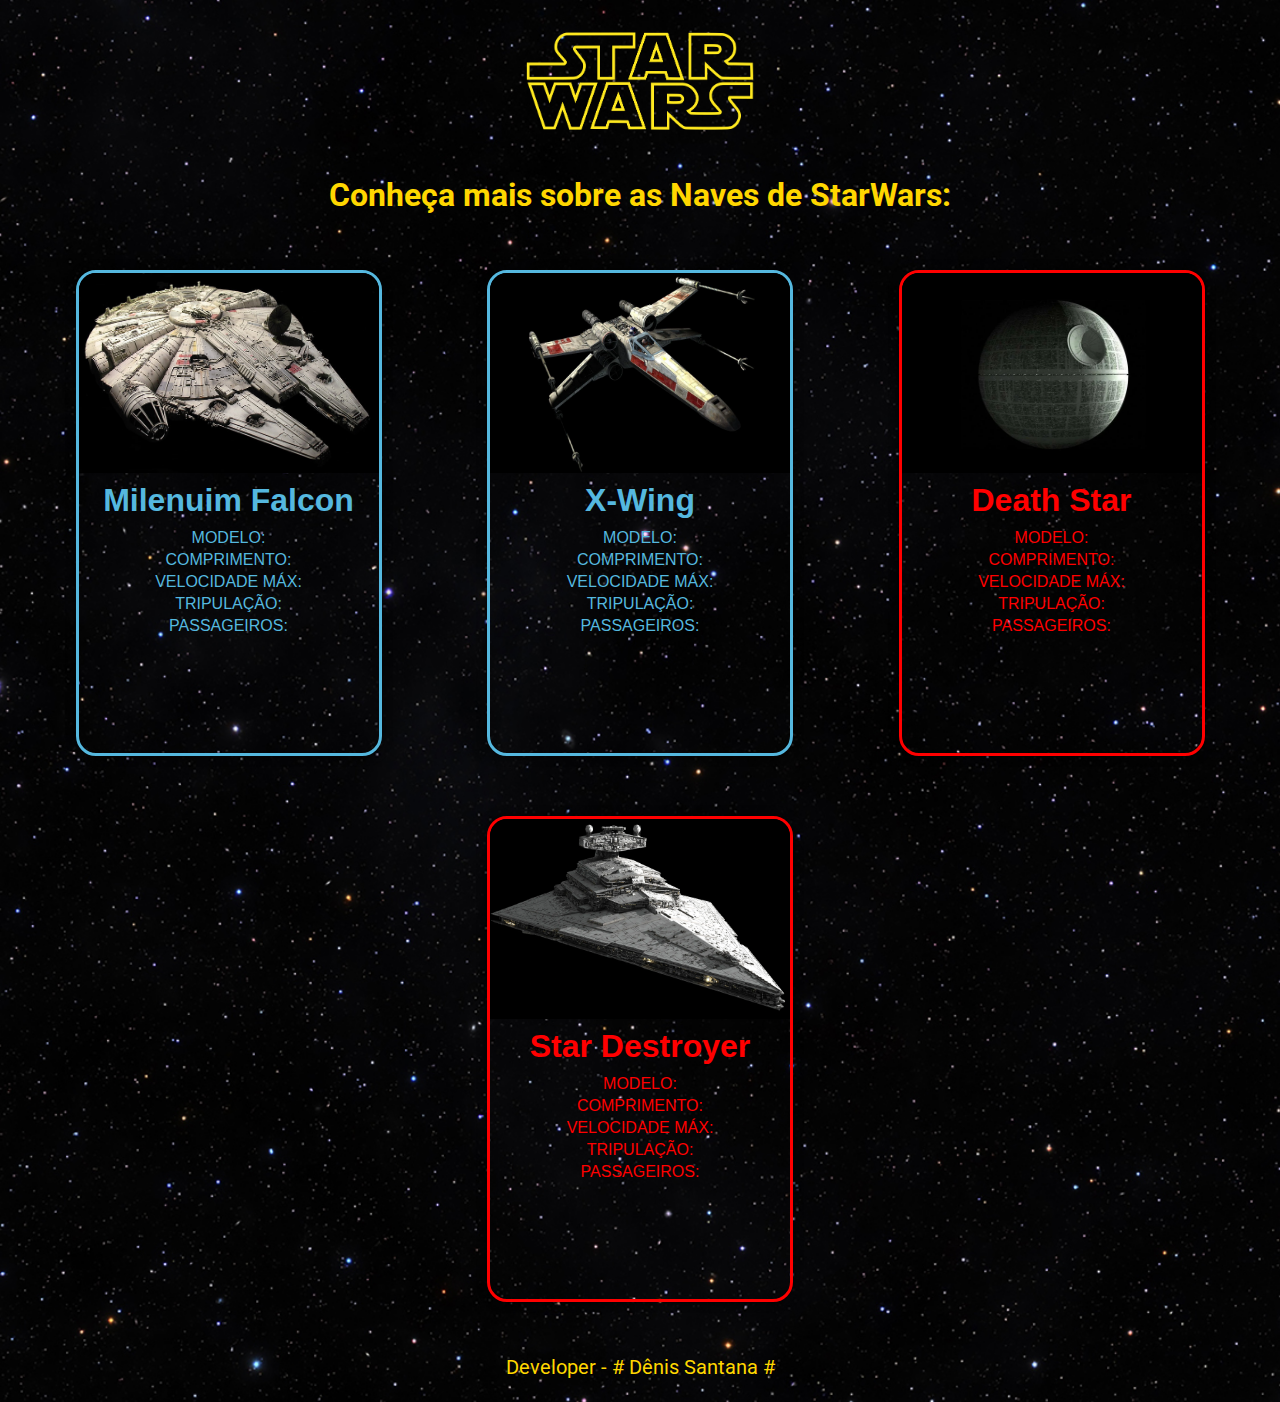
==== index.html @ f97c29de "atualizacao index.html" ====
<!DOCTYPE html>
<html lang="pt-br">

<head>
    <meta charset="UTF-8">
    <meta http-equiv="X-UA-Compatible" content="IE=edge">
    <meta name="viewport" content="width=device-width, initial-scale=1.0">
    <link rel="stylesheet" href="./style2.css" />
    <link rel="preconnect" href="https://fonts.googleapis.com">
    <link rel="preconnect" href="https://fonts.gstatic.com" crossorigin>
    <link href="https://fonts.googleapis.com/css2?family=Roboto:wght@100;400;700&display=swap" rel="stylesheet">
    <title>Spaceships</title>
</head>
<body>
    <header>
        <div class="navbanner">
            <div class="navlogo">
                <img src="./img/logoYelow.png" alt="sith">
            </div>
            <h1>Conheça mais sobre as Naves de StarWars:</h1>
        </div>
        
    </header>
    <main>
        <div class="container">
            <!-- Card 1 -->
            <div class="card card-1">
                <!-- card-header -->
                <div class="card-header">
                    <img src="./img/milenium3.jpg" class="card-img" />
                </div>
                <div class="card-body">
                    <h2 class="card-titulo">Milenuim Falcon</h2>
                    <p>MODELO:</p>
                    <p id="modelo"></p>
                    <p>COMPRIMENTO:</p>
                    <p id="comprimento"></p>
                    <p>VELOCIDADE MÁX:</p>
                    <p id="velocidade"></p>
                    <p>TRIPULAÇÃO:</p>
                    <p id="tripulacao"></p>
                    <p>PASSAGEIROS:</p>
                    <p id="passageiros"></p>
                </div>
            </div>
            <div class="card card-1">
                <div class="card-header">
                    <img src="./img/xwing1.webp" class="card-img" />
                </div>
                <div class="card-body">
                    <h2 class="card-titulo">X-Wing</h2>
                    <p>MODELO:</p>
                    <p id="modelo12"></p>
                    <p>COMPRIMENTO:</p>
                    <p id="comprimento12"></p>
                    <p>VELOCIDADE MÁX:</p>
                    <p id="velocidade12"></p>
                    <p>TRIPULAÇÃO:</p>
                    <p id="tripulacao12"></p>
                    <p>PASSAGEIROS:</p>
                    <p id="passageiros12"></p>
                </div>
            </div>
            <div class="card card-2">
                <div class="card-header">
                    <img src="./img/deathstar1.webp" class="card-img" />
                </div>
                <div class="card-body">
                    <h2 class="card-titulo">Death Star</h2>
                    <p>MODELO:</p>
                    <p id="modelo9"></p>
                    <p>COMPRIMENTO:</p>
                    <p id="comprimento9"></p>
                    <p>VELOCIDADE MÁX:</p>
                    <p id="velocidade9"></p>
                    <p>TRIPULAÇÃO:</p>
                    <p id="tripulacao9"></p>
                    <p>PASSAGEIROS:</p>
                    <p id="passageiros9"></p>
                </div>
            </div>
            <div class="card card-2">
                <div class="card-header">
                    <img src="./img/stardestroyer3.webp" class="card-img" />
                </div>
                <div class="card-body">
                    <h2 class="card-titulo">Star Destroyer</h2>
                    <p>MODELO:</p>
                    <p id="modelo3"></p>
                    <p>COMPRIMENTO:</p>
                    <p id="comprimento3"></p>
                    <p>VELOCIDADE MÁX:</p>
                    <p id="velocidade3"></p>
                    <p>TRIPULAÇÃO:</p>
                    <p id="tripulacao3"></p>
                    <p>PASSAGEIROS:</p>
                    <p id="passageiros3"></p>
                </div>
            </div>
        </div>
    </main>
    <footer>
        <p> Developer - # Dênis Santana # </p>
    </footer>
    <script src="./main.js" type="text/javascript"></script>
</body>

</html>
---- style2.css ----
* {
    margin: 0;
    padding: 0;
    
}

body {
    background: url(./img/espaco.jpg);
    background-repeat: no-repeat;
    background-size: cover;
}

header {
    display: flex;
    height: 200px;
    flex-direction: column;
    align-items: center;
    justify-content:center;
    margin: 20px; 
}

h1 {
    color: gold;
    font-family: roboto;
    margin: 20px;
    text-align: center;
    
    
}

.titulo {
    color: gold;
    font-family: roboto;
    margin-left:30px;
}

.navbanner {
    display: flex;
    justify-content: center;
    margin: 20px;
    align-items: center;
    flex-direction: column;
    
}


.navlogo img {
    display: flex;
    height: 150px;
    justify-content:center;
    
}

.container {
    width: 100%;
    display: flex;
    justify-content: space-evenly;
    flex-wrap: wrap;
}

  /* Card */
.card-1 {
    width: 300px;
    height: 480px;
    margin: 30px;
    
    color: rgb(85, 184, 223);
    border: 3px solid rgb(85, 184, 223);
    border-radius: 20px;
    overflow: hidden;
    box-shadow: 0px 0px 10px rgba(0, 0, 0, 0.7);
    transition: 0.3s;
}

.card-2 {
    width: 300px;
    height: 480px;
    margin: 30px;
   
    color: rgb(255, 0, 0);
    border: 3px solid rgb(255, 0, 0);
    border-radius: 20px;
    overflow: hidden;
    box-shadow: 0px 0px 10px rgba(0, 0, 0, 0.7);
    transition: 0.3s;
}

/* Card Header*/
.card-header {
    width: 100%;
    height: 200px;
    overflow: hidden;
    display: flex;
    justify-content: center;
    align-items: center;
}

.card-img {
    min-width: 100%;
    width: auto;
    height: 100%;
}

  /* Card Body */
.card-body {
    height: 270px;
    padding: 0px;
    text-align: center;
    font-family: sans-serif;
    flex-direction: column;
    line-height: 22px;
    
}

.card-titulo {
    font-size: 32px;
    margin: 0 px;
    padding: 16px;
}

.card-texto {
    font-size: 12px;
    width: 250px;
    margin:  auto;
}

  /* Animação Hover */
.card:hover {
    transform: scale3d(1.1, 1.1, 1);
}

footer{
    display: flex;align-items:center;
    justify-content: center;
    height: 30px;
    margin: 20px;
}

footer p {
    color: gold;
    font-family: roboto;
    align-items: center;
    font-size: 20px;
}
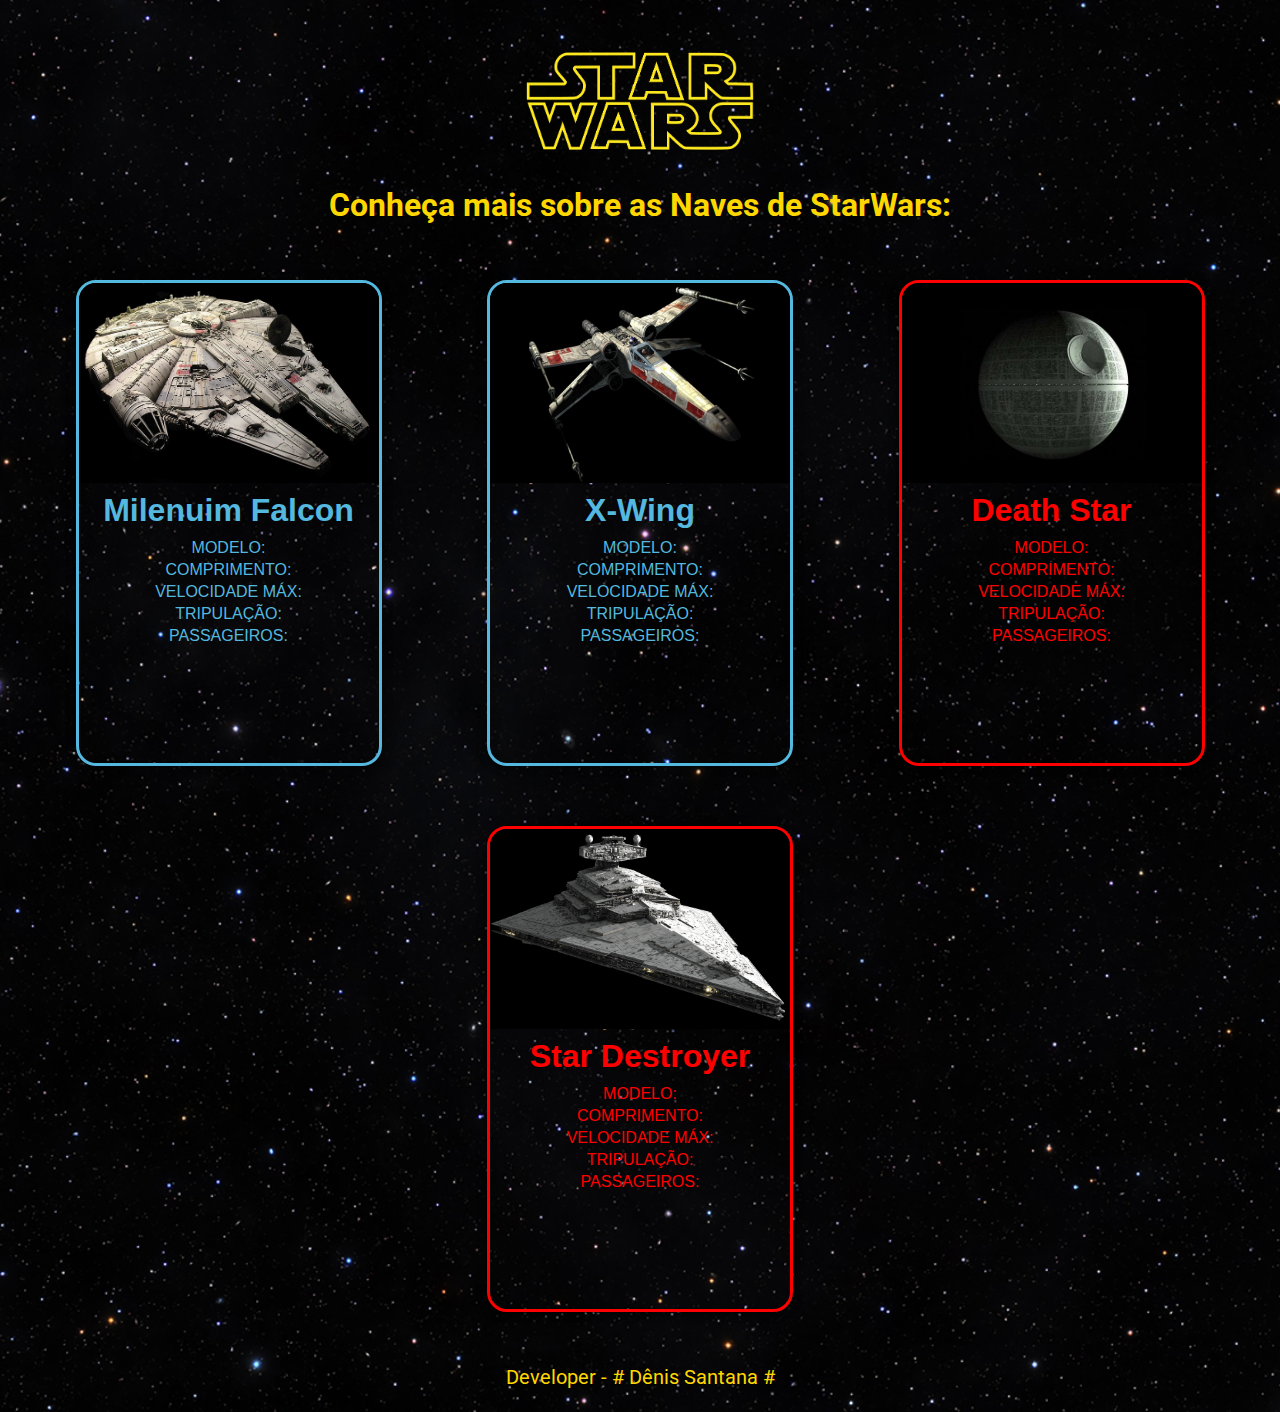
==== commit 088030d6: "ajustes de responsividade" ====
--- a/index.html
+++ b/index.html
@@ -5,9 +5,7 @@
     <meta charset="UTF-8">
     <meta http-equiv="X-UA-Compatible" content="IE=edge">
     <meta name="viewport" content="width=device-width, initial-scale=1.0">
-    <link rel="stylesheet" href="./style2.css" />
-    <link rel="preconnect" href="https://fonts.googleapis.com">
-    <link rel="preconnect" href="https://fonts.gstatic.com" crossorigin>
+    <link rel="stylesheet" href="./style.css" />
     <link href="https://fonts.googleapis.com/css2?family=Roboto:wght@100;400;700&display=swap" rel="stylesheet">
     <title>Spaceships</title>
 </head>
@@ -17,9 +15,12 @@
             <div class="navlogo">
                 <img src="./img/logoYelow.png" alt="sith">
             </div>
-            <h1>Conheça mais sobre as Naves de StarWars:</h1>
+
+            <div class="navtext">
+                <h1>Conheça mais sobre as Naves de StarWars:</h1>
+            </div>
+            
         </div>
-        
     </header>
     <main>
         <div class="container">
--- a/style.css
+++ b/style.css
@@ -0,0 +1,145 @@
+* {
+    margin: 0;
+    padding: 0;
+    
+}
+
+body {
+    background: url(./img/espaco.jpg);
+    background-repeat: no-repeat;
+    background-size: cover;
+}
+
+header {
+    display: flex;
+    height: 200px;
+    flex-direction: column;
+    align-items: center;
+    justify-content:center;
+    
+}
+
+.navbanner {
+    display: flex;
+    justify-content: center;
+    align-items: center;
+    flex-direction: column;
+    
+}
+
+
+.navlogo {
+    display: flex;
+    justify-content:center;
+    margin-top: 60px;
+}
+
+.navlogo img{
+    height: 150px;
+}
+
+.navtext {
+    display: flex;
+    align-items: center;
+    justify-content: center;
+    margin: 10px;
+}
+    
+.navtext h1 {
+    color: gold;
+    font-family: roboto;
+    text-align: center;
+}
+
+.container {
+    width: 100%;
+    display: flex;
+    justify-content: space-evenly;
+    flex-wrap: wrap;
+    margin-top: 50px;
+}
+
+  /* Card */
+.card-1 {
+    width: 300px;
+    height: 480px;
+    margin: 30px;
+    
+    color: rgb(85, 184, 223);
+    border: 3px solid rgb(85, 184, 223);
+    border-radius: 20px;
+    overflow: hidden;
+    box-shadow: 0px 0px 10px rgba(0, 0, 0, 0.7);
+    transition: 0.3s;
+}
+
+.card-2 {
+    width: 300px;
+    height: 480px;
+    margin: 30px;
+   
+    color: rgb(255, 0, 0);
+    border: 3px solid rgb(255, 0, 0);
+    border-radius: 20px;
+    overflow: hidden;
+    box-shadow: 0px 0px 10px rgba(0, 0, 0, 0.7);
+    transition: 0.3s;
+}
+
+/* Card Header*/
+.card-header {
+    width: 100%;
+    height: 200px;
+    overflow: hidden;
+    display: flex;
+    justify-content: center;
+    align-items: center;
+}
+
+.card-img {
+    min-width: 100%;
+    width: auto;
+    height: 100%;
+}
+
+  /* Card Body */
+.card-body {
+    height: 270px;
+    padding: 0px;
+    text-align: center;
+    font-family: sans-serif;
+    flex-direction: column;
+    line-height: 22px;
+    
+}
+
+.card-titulo {
+    font-size: 32px;
+    margin: 0px;
+    padding: 16px;
+}
+
+.card-texto {
+    font-size: 12px;
+    width: 250px;
+    margin:  auto;
+}
+
+  /* Animação Hover */
+.card:hover {
+    transform: scale3d(1.1, 1.1, 1);
+}
+
+footer{
+    display: flex;align-items:center;
+    justify-content: center;
+    height: 30px;
+    margin: 20px;
+}
+
+footer p {
+    color: gold;
+    font-family: roboto;
+    align-items: center;
+    font-size: 20px;
+}
